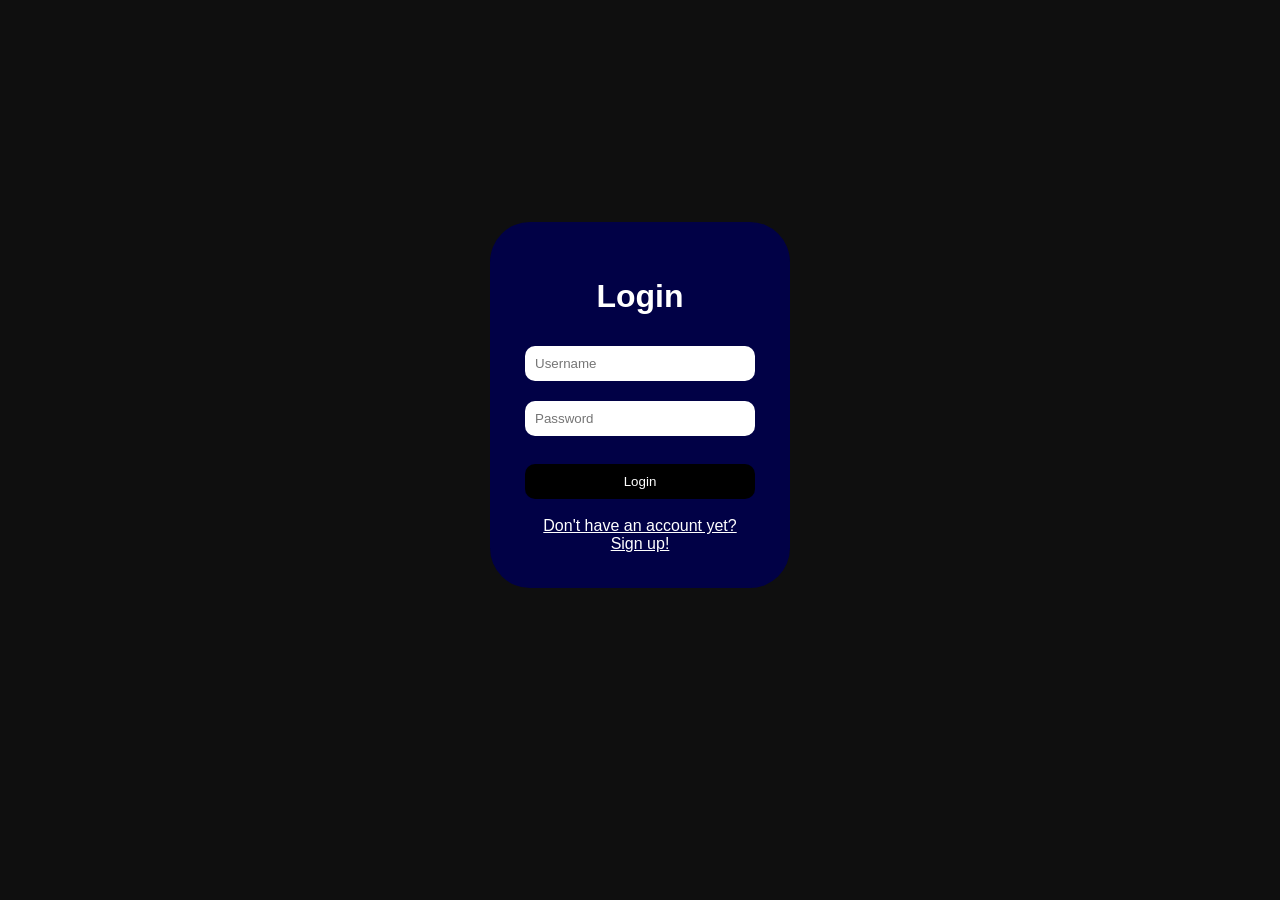
==== Login1.html @ d91084ac "Add files via upload" ====
<!DOCTYPE html>
<html>

<head>
    <meta name="viewport"content="width=device-width, initial-scale=1.0">
    <title>My Login Page</title>

    <style>

        h1 {
          color: white
        }

        body {
            color: white;
            background-color: #0f0f0f;
            font-family: Arial;
            display: flex;
            justify-content: center;
            align-items: center;
            height: 90vh;
            margin: 0;
        }

        .login-box {
            background-color: rgb(1, 1, 70);
            padding: 35px;
            border-radius: 40px;
            width: 300px;
            text-align: center;
            box-sizing: border-box;
        }

        input {
            color: black;
            width: 100%;
            padding: 10px;
            margin: 10px 0;
            box-sizing: border-box;
            border-radius: 10px;
            border: none;
        }

        button {
            width: 100%;
            padding: 10px;
            background-color: black;
            color: white;
            border-radius: 10px;
            cursor: pointer;
            border: none;
        }

    </style>

</head>

<body>

    <div class="login-box">

        <h1>Login</h1>

        <input type="text" placeholder="Username">

        <input type="password" placeholder="Password">

        <br><br>

        <button>Login</button>

        <br><br>

        <u>Don't have an account yet?</u>

        <br>

        <u>Sign up!</u>
    </div>

</body>
</html>
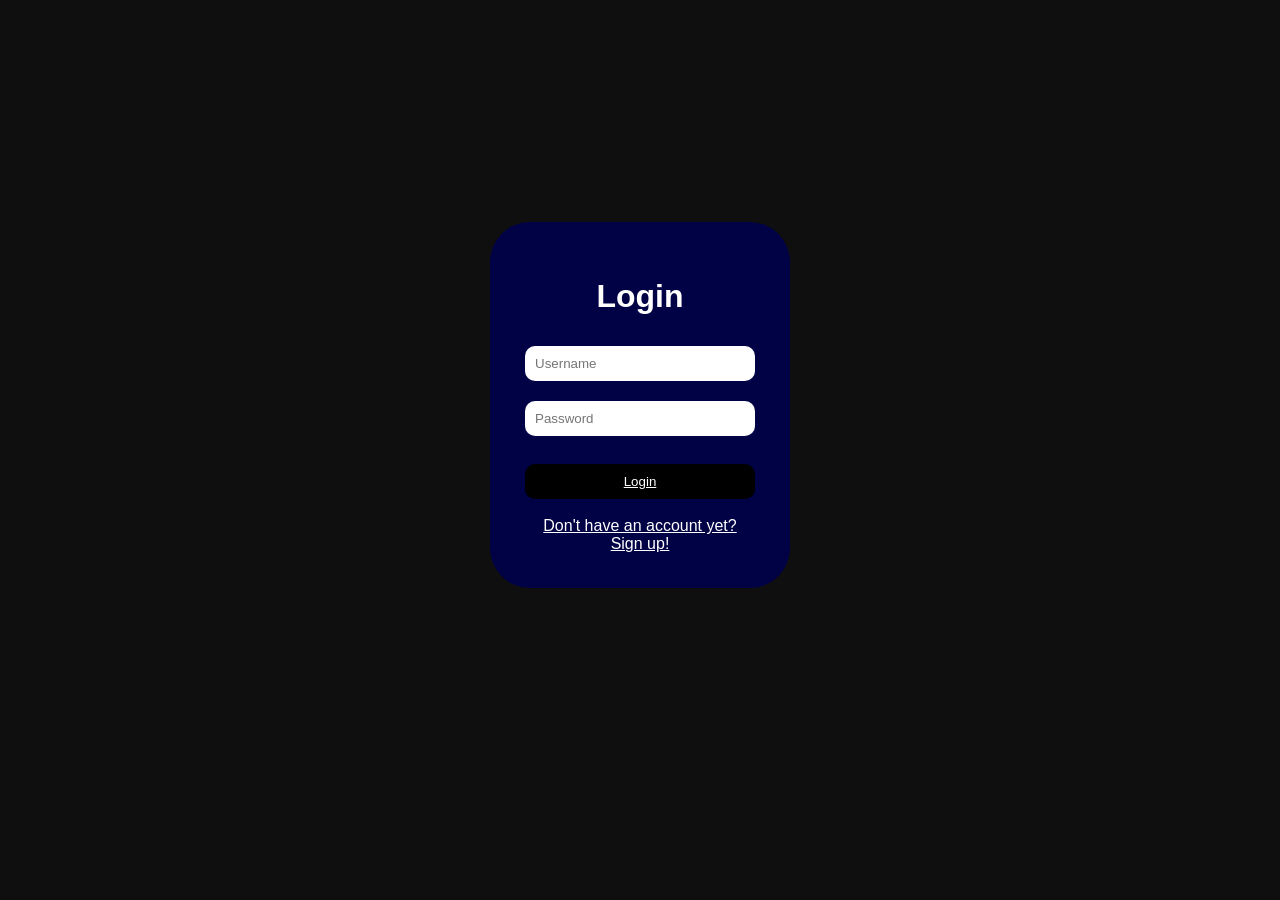
==== commit c857bd2f: "Add files via upload" ====
--- a/Login1.html
+++ b/Login1.html
@@ -52,6 +52,9 @@
             border: none;
         }
 
+        a {
+            color: white
+        }
     </style>
 
 </head>
@@ -68,16 +71,11 @@
 
         <br><br>
 
-        <button>Login</button>
+        <button><a href="https://pornhub.com">Login</a></button>
 
         <br><br>
 
-        <u>Don't have an account yet?</u>
-
-        <br>
-
-        <u>Sign up!</u>
-    </div>
+        <a href="https://pornhub.com">Don't have an account yet?<br>Sign up!</a>
 
 </body>
 </html>
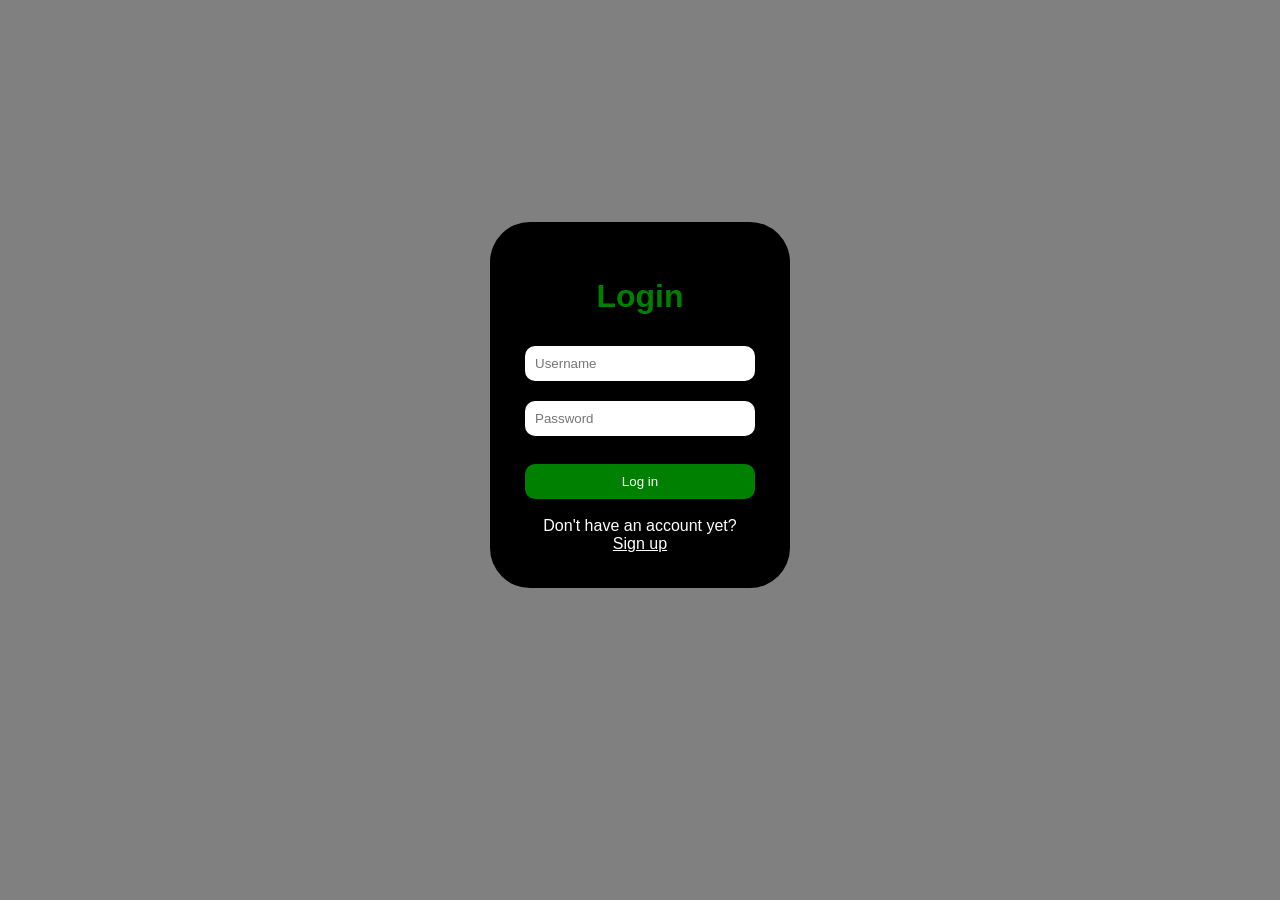
==== commit c57c932c: "Add files via upload" ====
--- a/Login1.html
+++ b/Login1.html
@@ -9,12 +9,16 @@
     <style>
 
         h1 {
-          color: white
+          color: green;
+        }
+
+        a {
+         color: white;
+        
         }
 
         body {
-            color: white;
-            background-color: #0f0f0f;
+            background-color: grey;
             font-family: Arial;
             display: flex;
             justify-content: center;
@@ -24,7 +28,8 @@
         }
 
         .login-box {
-            background-color: rgb(1, 1, 70);
+            color: white;
+            background-color: black;
             padding: 35px;
             border-radius: 40px;
             width: 300px;
@@ -45,16 +50,13 @@
         button {
             width: 100%;
             padding: 10px;
-            background-color: black;
+            background-color: green;
             color: white;
             border-radius: 10px;
             cursor: pointer;
             border: none;
         }
 
-        a {
-            color: white
-        }
     </style>
 
 </head>
@@ -71,11 +73,18 @@
 
         <br><br>
 
-        <button><a href="https://pornhub.com">Login</a></button>
+        <button>Log in</button>
 
         <br><br>
 
-        <a href="https://pornhub.com">Don't have an account yet?<br>Sign up!</a>
+        Don't have an account yet?
+
+        <br>
+
+        <a href="https.//pornhub.com">Sign up</a>
+
+    </div>
+
 
 </body>
 </html>
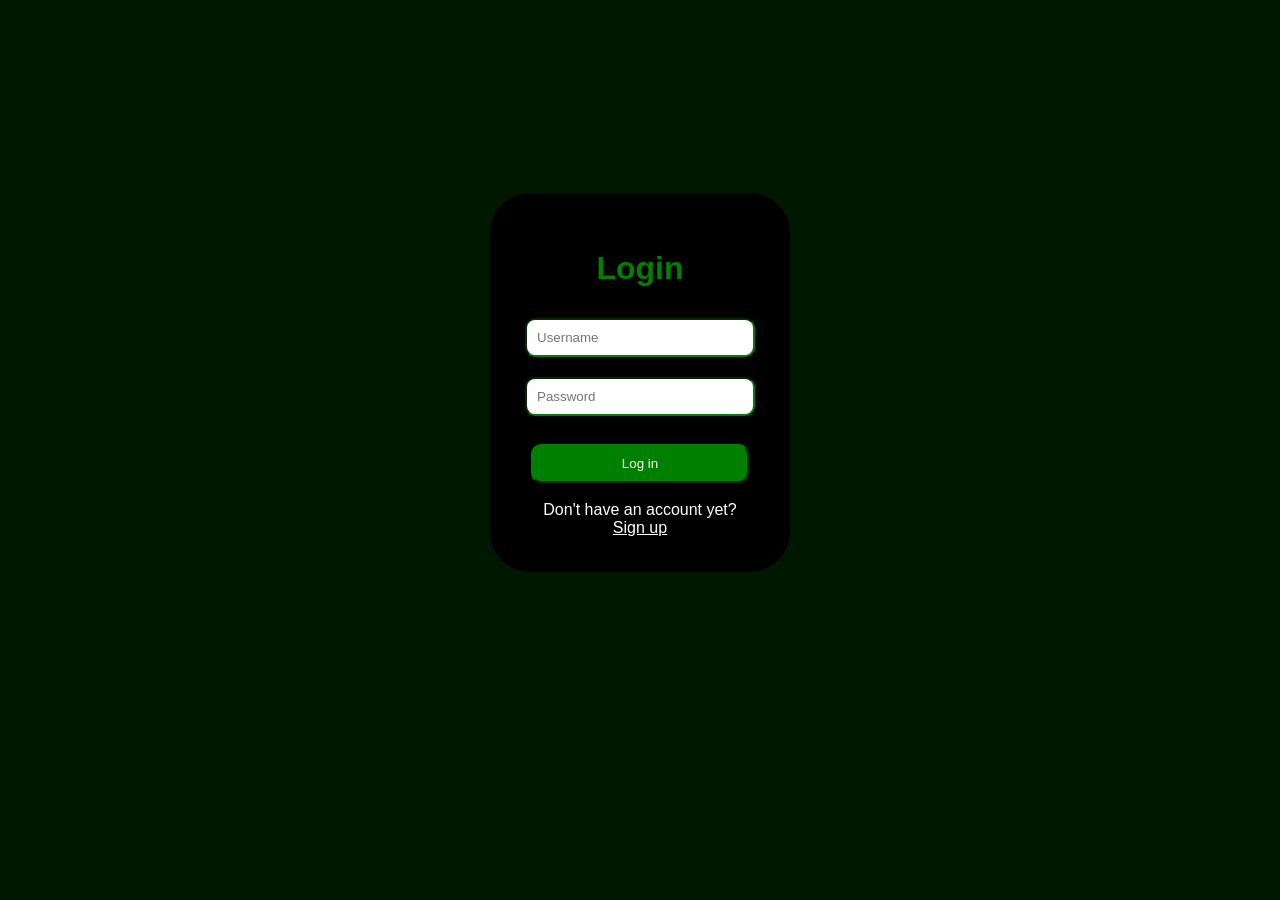
==== commit 2e70ee7c: "Add files via upload" ====
--- a/Login1.html
+++ b/Login1.html
@@ -4,7 +4,7 @@
 
 <head>
     <meta name="viewport"content="width=device-width, initial-scale=1.0">
-    <title>My Login Page</title>
+    <title>Login:)</title>
 
     <style>
 
@@ -18,12 +18,12 @@
         }
 
         body {
-            background-color: grey;
+            background-color: #001800;
             font-family: Arial;
             display: flex;
             justify-content: center;
             align-items: center;
-            height: 90vh;
+            height: 85vh;
             margin: 0;
         }
 
@@ -38,23 +38,26 @@
         }
 
         input {
-            color: black;
+            font-family: Arial;
+            background-color: white;
             width: 100%;
             padding: 10px;
             margin: 10px 0;
             box-sizing: border-box;
             border-radius: 10px;
-            border: none;
+            border-color: green;
+            color: black;
         }
 
         button {
-            width: 100%;
+            font-family: Arial;
+            width: 95%;
             padding: 10px;
             background-color: green;
             color: white;
             border-radius: 10px;
             cursor: pointer;
-            border: none;
+            border-color: green;
         }
 
     </style>
@@ -81,7 +84,7 @@
 
         <br>
 
-        <a href="https.//pornhub.com">Sign up</a>
+        <a href="https://pornhub.com">Sign up</a>
 
     </div>
 
